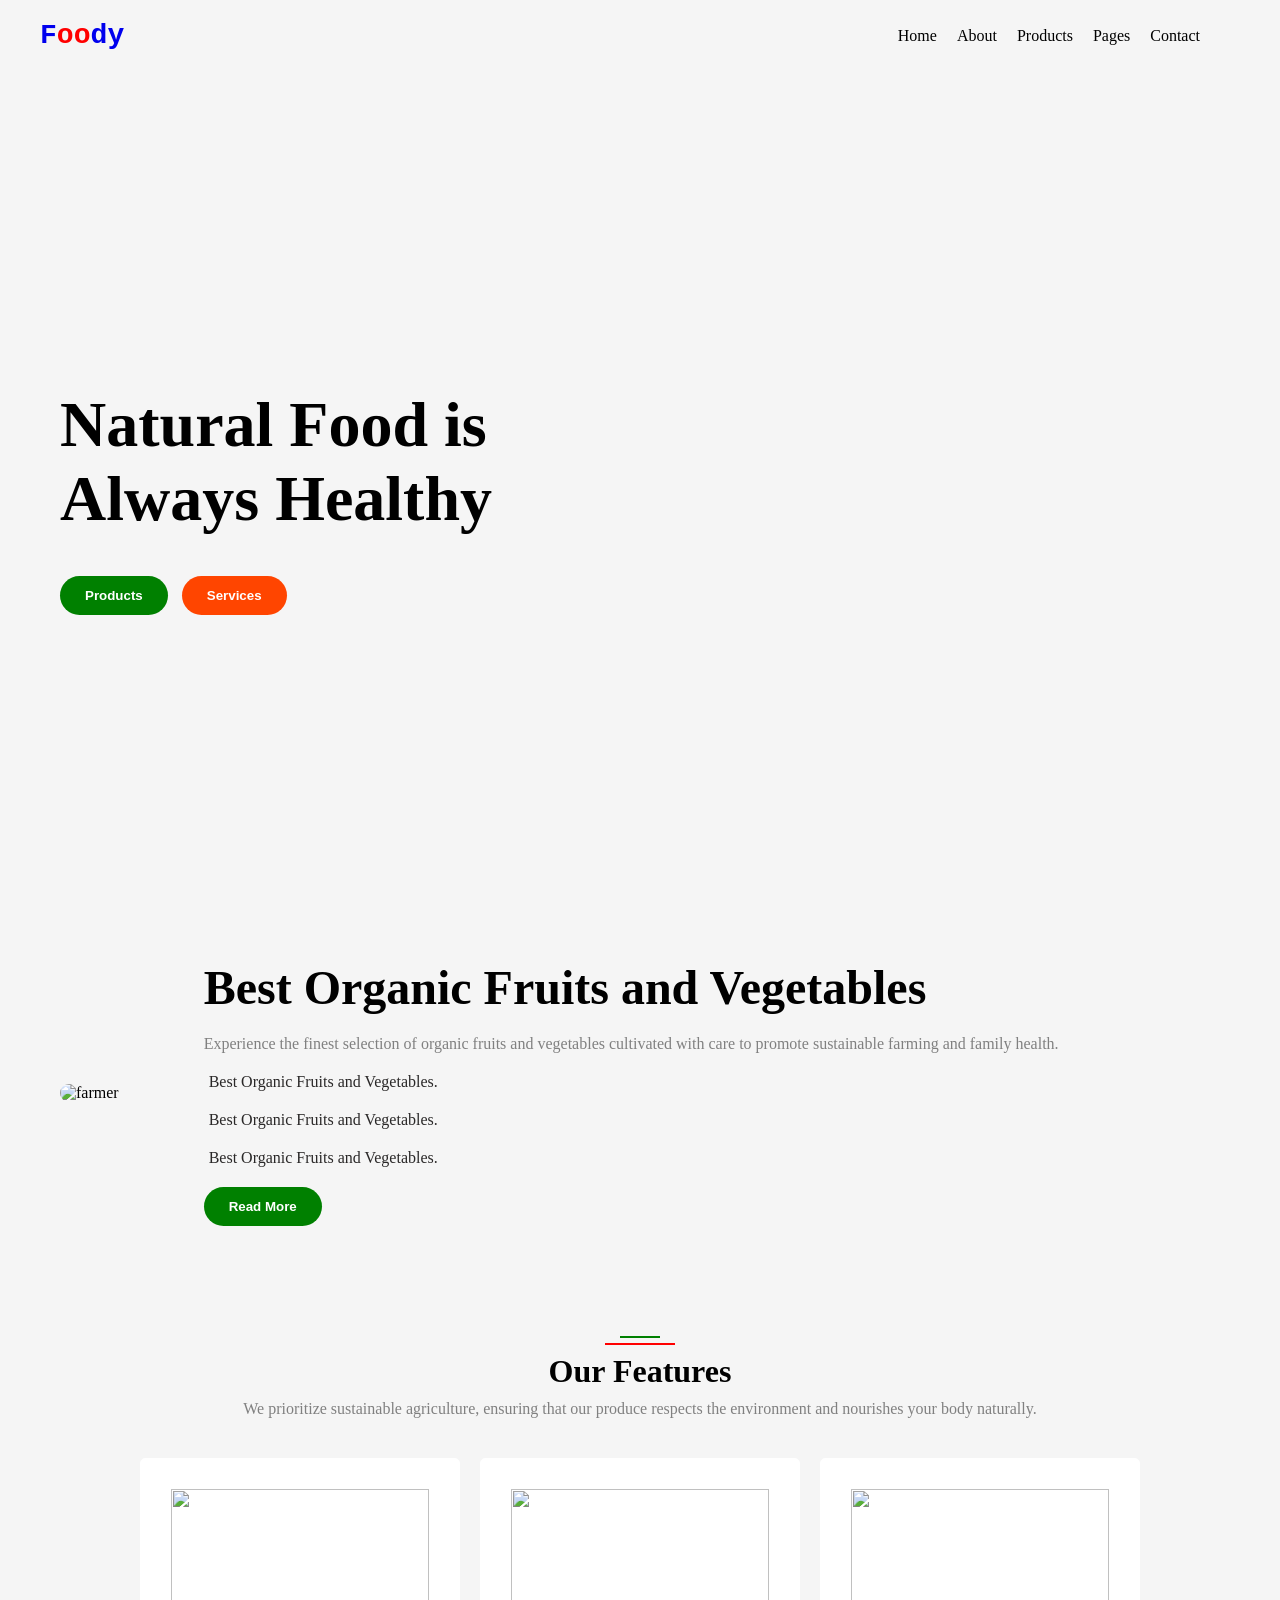
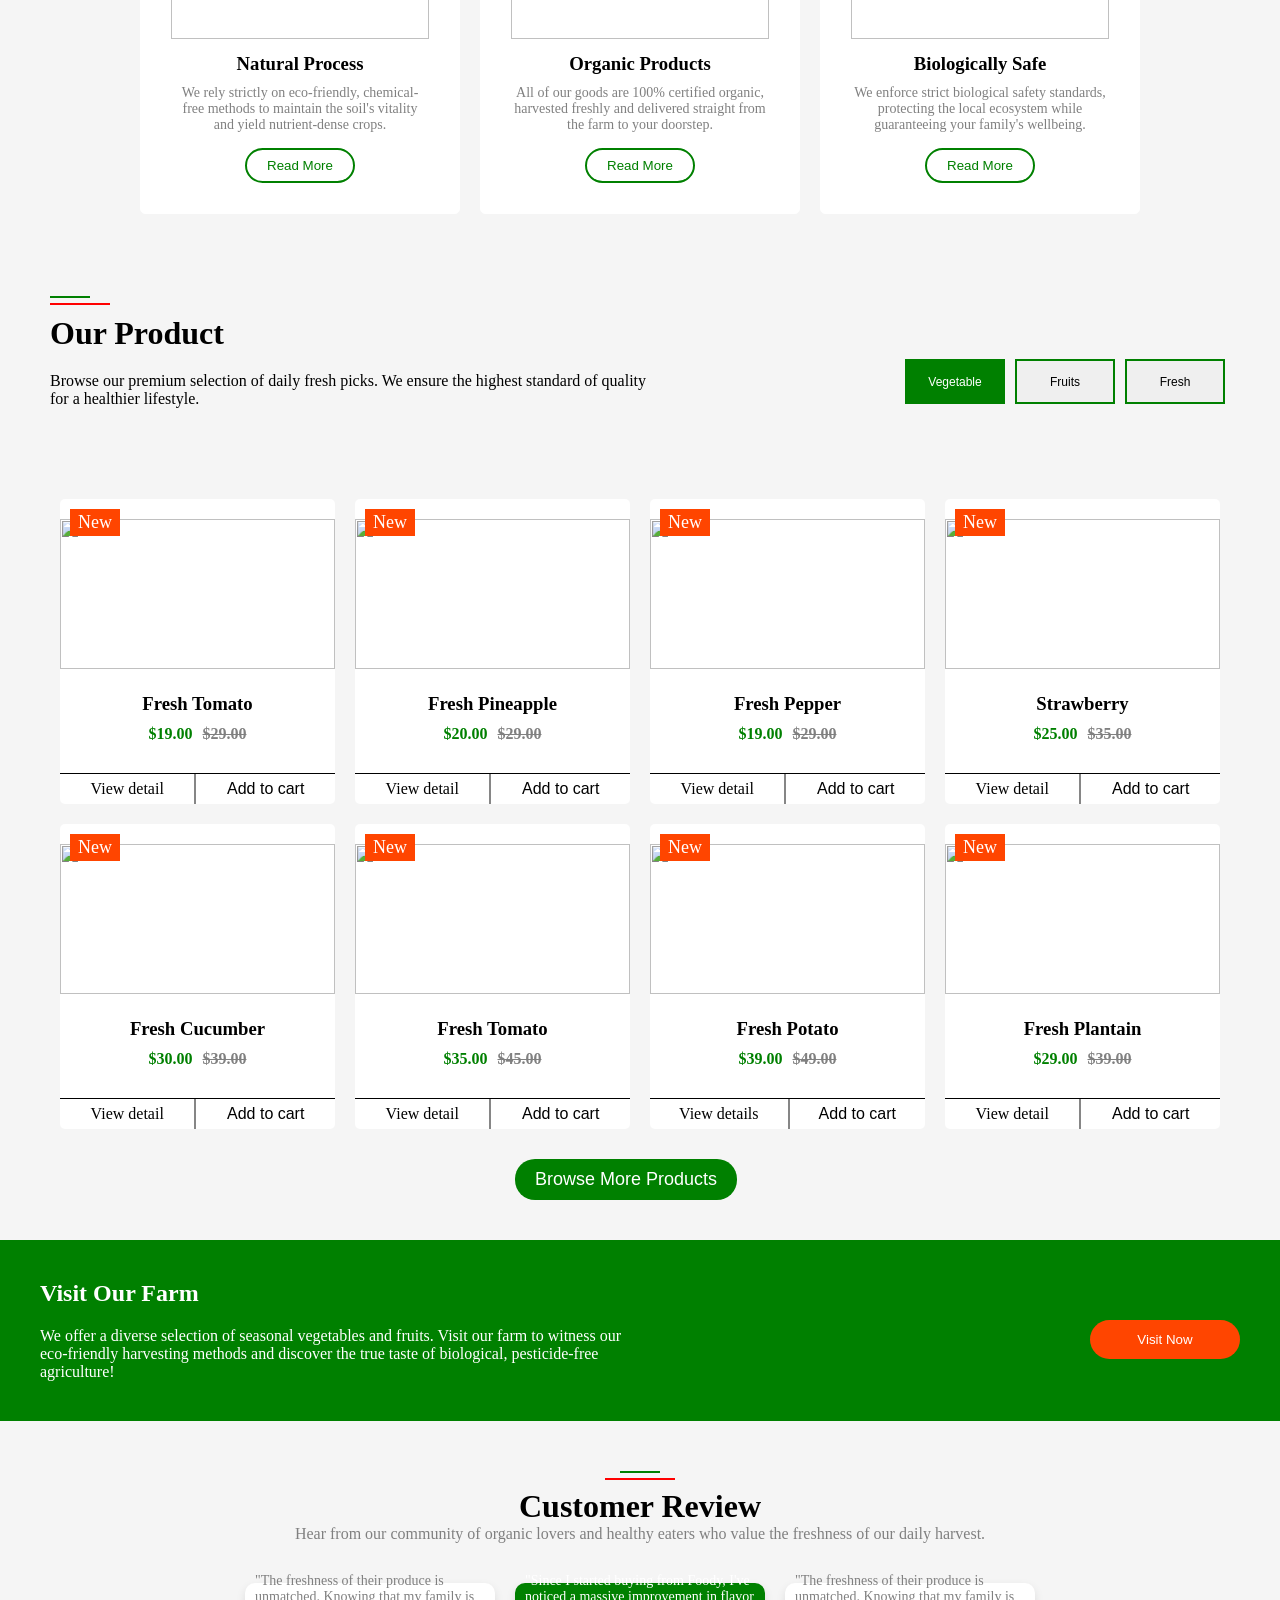
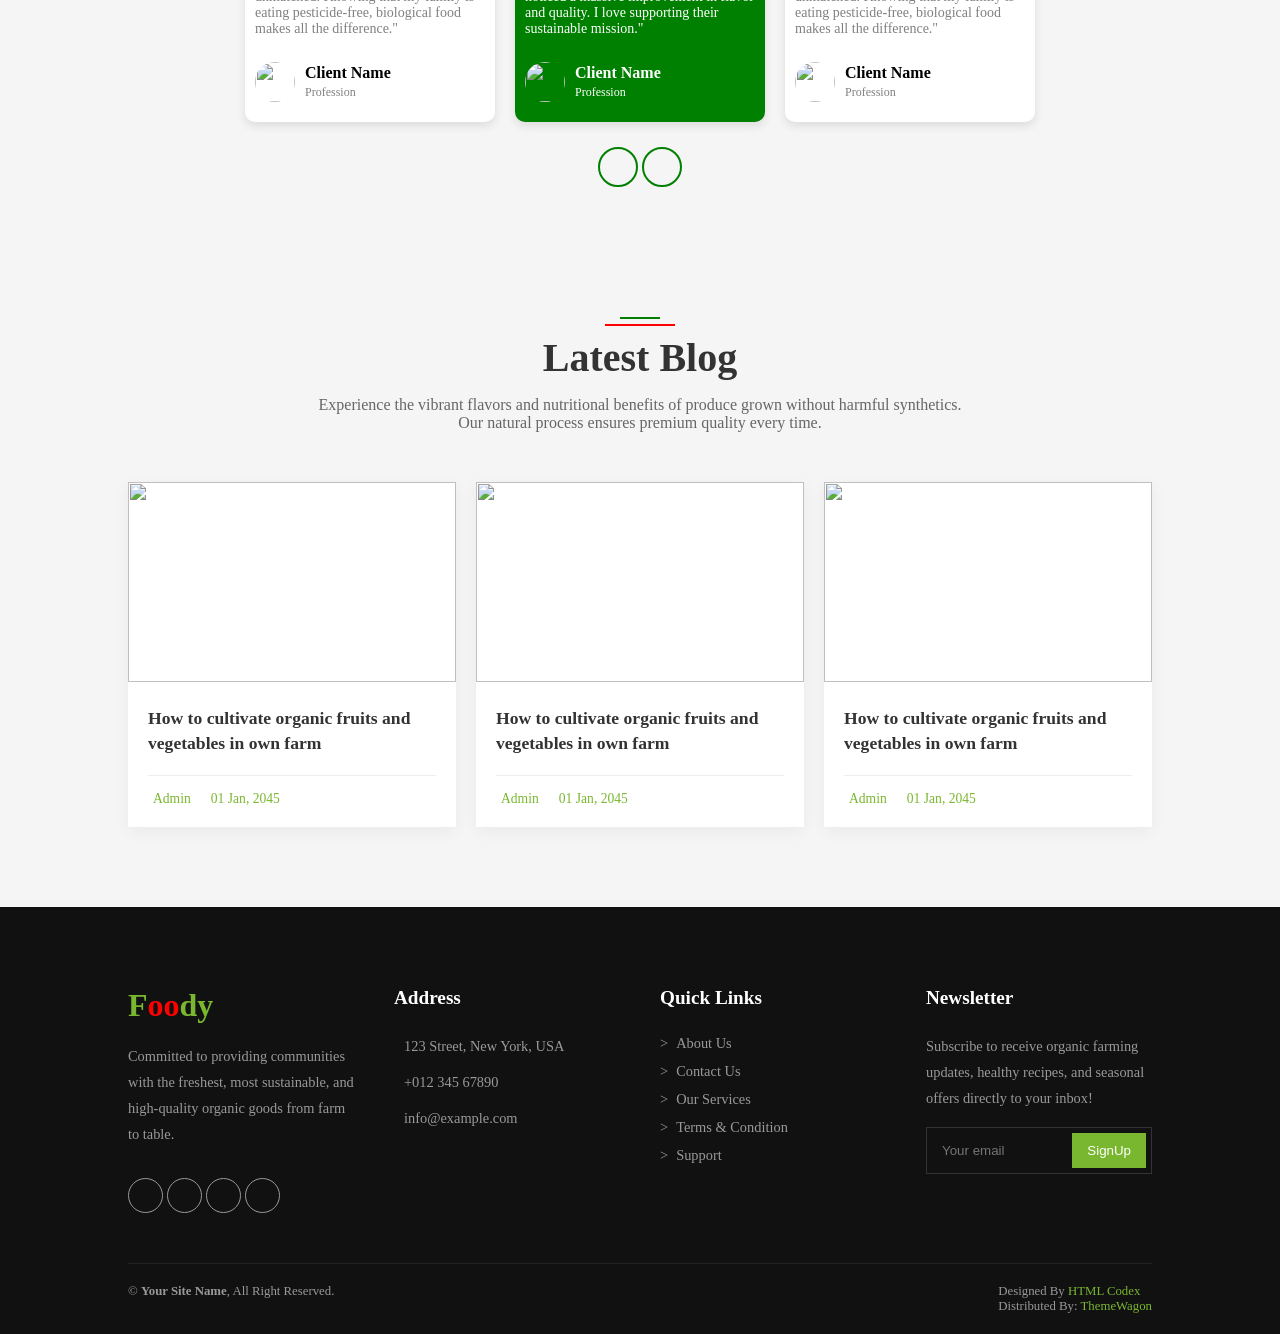
==== index.html @ 9f7e29a1 "Add new pages including cart, products, about, profile, blog, contact, and farm details while updati" ====
<!DOCTYPE html>
<html lang="en">
<head>
    <meta charset="UTF-8">
    <meta name="viewport" content="width=device-width, initial-scale=1.0">
    <title>Foody</title>
    <!-- css linking  -->
     <link rel="stylesheet" href="style.css">
     <!-- google font  -->
      <link rel="preconnect" href="https://fonts.googleapis.com">
<link rel="preconnect" href="https://fonts.gstatic.com" crossorigin>
<link href="https://fonts.googleapis.com/css2?family=Lora:ital,wght@0,400..700;1,400..700&family=Poppins:ital,wght@0,100;0,200;0,300;0,400;0,500;0,600;0,700;0,800;0,900;1,100;1,200;1,300;1,400;1,500;1,600;1,700;1,800;1,900&family=Roboto:ital,wght@0,100..900;1,100..900&display=swap" rel="stylesheet">
    <!-- Font Awesome -->
    <link rel="stylesheet" href="https://cdnjs.cloudflare.com/ajax/libs/font-awesome/7.0.1/css/all.min.css" integrity="sha512-2SwdPD6INVrV/lHTZbO2nodKhrnDdJK9/kg2XD1r9uGqPo1cUbujc+IYdlYdEErWNu69gVcYgdxlmVmzTWnetw==" crossorigin="anonymous" referrerpolicy="no-referrer" />
</head>
<body>
    <!-- Header section  -->
    <header class="head">
        <!-- navbar  -->
        <nav class="navbar">
            <div class="logo">
                <a href="index.html" style="text-decoration:none;"><h3>F<span>oo</span>dy</h3></a>
            </div>
            <div class="nav-link" id="navMenu">
                <ul>
                    <li><a href="index.html" class="active">Home</a></li>
                    <li><a href="about.html">About</a></li>
                    <li><a href="products.html">Products</a></li>
                    <li class="dropdown">
                        <a href="javascript:void(0)" class="dropbtn">Pages <i class="fa-solid fa-caret-down"></i></a>
                        <div class="dropdown-content">
                            <a href="blog.html">Blog</a>
                            <a href="our-farm.html">Our Farm</a>
                        </div>
                    </li>
                    <li><a href="contact.html">Contact</a></li>
                    <div class="icon">
                        <a href="#" style="color:black;"><i class="fa-solid fa-magnifying-glass"></i></a>
                        <a href="profile.html" style="color:black;"><i class="fa-solid fa-user"></i></a>
                        <a href="cart.html" style="color:black;"><i class="fa-solid fa-bag-shopping"></i></a>
                    </div>
                </ul>
            </div>
                <div class="bar-togle" id="navToggle">
                <i class="fa-solid fa-bars"></i>
                </div>
        </nav>
        <!-- Hero Section  -->
         <div class="hero-section">
            <div class="hero">
                <h1>Natural Food is Always Healthy</h1>
                <div class="hero-btn">
                    <button class="green-btn" onclick="location.href='products.html'">Products</button>
                    <button class="orange-btn" onclick="location.href='contact.html'">Services</button>
                </div>
            </div>
         </div>
    </header>
    <!-- main section  -->
    <div class="main-section">
        <div class="main-img">
            <img src="images/man.jpeg" alt="farmer">
        </div>
        <div class="main">
            <h2>Best Organic Fruits and Vegetables</h2>
            <p>
                Experience the finest selection of organic fruits and vegetables cultivated with care to promote sustainable farming and family health.   
            </p>
            <ul>
                <li><i class="fa-solid fa-check"></i>Best Organic Fruits and Vegetables.</li>
                <li><i class="fa-solid fa-check"></i>Best Organic Fruits and Vegetables.</li>
                <li><i class="fa-solid fa-check"></i>Best Organic Fruits and Vegetables.</li>
            </ul>
            <button class="main-btn" onclick="location.href='about.html'">Read More</button>
        </div>
    </div>
    <!-- FEATURES -->
    <div class="features">
         <div class="green-line"></div>
         <div class="red-line"></div>
        <h2>Our Features</h2>
        <p class="subtitle">
            We prioritize sustainable agriculture, ensuring that our produce respects the environment and nourishes your body naturally.
        </p>
        <div class="feature-container">
            <div class="card">
                <div class="icon"><img src="./images/1.png" alt=""></div>
                <h3>Natural Process</h3>
                <p>We rely strictly on eco-friendly, chemical-free methods to maintain the soil's vitality and yield nutrient-dense crops.</p>
                <button onclick="location.href='about.html'">Read More</button>
            </div>
            <div class="card">
                <div class="icon"><img src="./images/2.png" alt=""></div>
                <h3>Organic Products</h3>
                <p>All of our goods are 100% certified organic, harvested freshly and delivered straight from the farm to your doorstep.</p>
                <button onclick="location.href='about.html'">Read More</button>
            </div>
            <div class="card">
                <div class="icon"><img src="./images/3.png" alt=""></div>
                <h3>Biologically Safe</h3>
                <p>We enforce strict biological safety standards, protecting the local ecosystem while guaranteeing your family's wellbeing.</p>
                <button onclick="location.href='about.html'">Read More</button>
            </div>
        </div>
    </div>
    <!-- Our Product  -->
    <div class="products">
        <div class="our-product">
           <div class="section">
                <div class="line"></div>
                <div class="line-one"></div>
                <h2>Our Product</h2>
                <p>
                    Browse our premium selection of daily fresh picks. We ensure the highest standard of quality for a healthier lifestyle.
                </p>
           </div>
            <div class="filters">
                <button class="active">Vegetable</button>
                <button>Fruits</button>
                <button>Fresh</button>
            </div>
        </div>
        <!-- cart  -->
         <div class="grid">
            <div class="card">
                <span class="badge">New</span>
                <img src="images/tomatoes-removebg-preview.png" alt="">
                <div class="card-details">
                    <h3>Fresh Tomato</h3>
                    <p class="price">
                        $19.00 <span>$29.00</span>
                    </p>
                </div>
                <div class="actions">
                    <a href=""> <i class="fa-solid fa-eye"></i>View detail</a>
                    <div class="line"></div>
                    <button><i class="fa-solid fa-bag-shopping"></i>Add to cart</button>
                </div>
            </div>
            <div class="card">
                <span class="badge"> New</span>
                <img src="images/pineapple.jpg" alt="">
                <div class="card-details">
                    <h3>Fresh Pineapple</h3>
                    <p class="price">
                        $20.00 <span>$29.00</span>
                    </p>
                </div>
                <div class="actions">
                    <a href=""><i class="fa-solid fa-eye"></i>View detail</a>
                    <div class="line"></div>
                    <button><i class="fa-solid fa-bag-shopping"></i>Add to cart</button>
                </div>
            </div>
            <div class="card">
                <span class="badge">New</span>
                <img src="images/pepper.png" alt="">
                <div class="card-details">
                    <h3>Fresh Pepper</h3>
                    <p class="price">
                        $19.00 <span>$29.00</span>
                    </p>
                </div>
                <div class="actions">
                    <a href=""><i class="fa-solid fa-eye"></i>View detail</a>
                    <div class="line"></div>
                    <button><i class="fa-solid fa-bag-shopping"></i>Add to cart</button>
                </div>
            </div>
            <div class="card">
                <span class="badge">New</span>
                <img src="images/Strawberries.png" alt="">
                <div class="card-details">
                     <h3>Strawberry</h3>
                    <p class="price">
                        $25.00 <span>$35.00</span>
                    </p>
                </div>
                <div class="actions">
                    <a href=""><i class="fa-solid fa-eye"></i>View detail</a>
                    <div class="line"></div>
                    <button><i class="fa-solid fa-bag-shopping"></i>Add to cart</button>
                </div>
            </div>
            <div class="card">
                <span class="badge">New</span>
                <img src="images/fresh-cucumber.jpg" alt="">
                <div class="card-details">
                     <h3>Fresh Cucumber</h3>
                    <p class="price">
                        $30.00 <span>$39.00</span>
                    </p>
                </div>
                <div class="actions">
                    <a href=""><i class="fa-solid fa-eye"></i>View detail</a>
                    <div class="line"></div>
                    <button><i class="fa-solid fa-bag-shopping"></i>Add to cart</button>
                </div>
            </div>
            <div class="card">
                <span class="badge">New</span>
                <img src="images/tomatoes-removebg-preview.png" alt="">
                <div class="card-details">
                        <h3>Fresh Tomato</h3>
                    <p class="price">
                        $35.00 <span>$45.00</span>
                    </p>
                </div>
                <div class="actions">
                    <a href=""><i class="fa-solid fa-eye"></i>View detail</a>
                    <div class="line"></div>
                    <button><i class="fa-solid fa-bag-shopping"></i>Add to cart</button>
                </div>
            </div>
            <div class="card">
                <span class="badge">New</span>
                <img src="images/download-removebg-preview.png" alt="">
                <div class="card-details">
                    <h3>Fresh Potato</h3>
                    <p class="price">
                        $39.00 <span>$49.00</span>
                    </p>
                </div>
                <div class="actions">
                    <a href=""><i class="fa-solid fa-eye"></i>View details</a>
                    <div class="line"></div>
                    <button><i class="fa-solid fa-bag-shopping"></i>Add to cart</button>
                </div>
            </div>
            <div class="card">
                <span class="badge">New</span>
                <img src="images/plabtain.webp" alt="">
                <div class="card-details">
                    <h3>Fresh Plantain</h3>
                    <p class="price">
                        $29.00 <span>$39.00</span>
                    </p>
                </div>
                <div class="actions">
                    <a href=""><i class="fa-solid fa-eye"></i>View detail</a>
                    <div class="line"></div>
                    <button><i class="fa-solid fa-bag-shopping"></i>Add to cart</button>
                </div>
            </div>
         </div>
         <div class="button">
            <button onclick="location.href='products.html'">Browse More Products</button>
         </div>
    </div>
    <div class="visit-our-farm">
        <div class="visit">
            <h2>Visit Our Farm</h2>
            <p>
                We offer a diverse selection of seasonal vegetables and fruits. Visit our farm to witness our eco-friendly harvesting methods and discover the true taste of biological, pesticide-free agriculture!
            </p>
        </div>
        <div class="visit-button">
            <button type="button" onclick="location.href='about.html'">Visit Now</button>
        </div>
    </div>
    <!--Customer Review -->
    <div class="reviews">
            <div class="green-line"></div>
            <div class="red-line"></div>
        <h2>Customer Review</h2>
        <p class="subtitle">
            Hear from our community of organic lovers and healthy eaters who value the freshness of our daily harvest.
        </p>
            <div class="review-container">
                <!-- Card 1 -->
                <div class="review-card">
                    <div class="quote"><i class="fa-solid fa-quote-left"></i></div>
                    <p>"The freshness of their produce is unmatched. Knowing that my family is eating pesticide-free, biological food makes all the difference."</p>
                    <div class="client">
                        <img src="images/Francis.jpeg" alt="">
                        <div>
                            <h4>Client Name</h4>
                            <span>Profession</span>
                        </div>
                    </div>
                </div>
                <!-- Card 2 (Active one) -->
                <div class="review-card active">
                    <div class="quote"><span><i class="fa-solid fa-quote-left"></i></span></i></div>
                    <p>"Since I started buying from Foody, I've noticed a massive improvement in flavor and quality. I love supporting their sustainable mission."</p>
                    <div class="client">
                        <img src="images/ilekys.jpeg" alt="">
                        <div>
                            <h4>Client Name</h4>
                            <span>Profession</span>
                        </div>
                    </div>
                </div>
                <!-- Card 3 -->
                <div class="review-card">
                    <div class="quote"><i class="fa-solid fa-quote-left"></i></div>
                    <p>"The freshness of their produce is unmatched. Knowing that my family is eating pesticide-free, biological food makes all the difference."</p>
                    <div class="client">
                        <img src="images/Timi.jpeg" alt="">
                        <div>
                            <h4>Client Name</h4>
                            <span>Profession</span>
                        </div>
                    </div>
                </div>
            </div>
            <!-- Buttons -->
            <div class="customer-button">
                <button><i class="fa-solid fa-less-than"></i></button>
                <button><i class="fa-solid fa-greater-than"></i></button>
            </div>
    </div>
   <!-- Latest Blog  -->
    <div class="blog-section">
                <div class="header-container">
                    <div class="green-line"></div>
                    <div class="red-line"></div>
                    <h1>Latest Blog</h1>
                    <p>Experience the vibrant flavors and nutritional benefits of produce grown without harmful synthetics.<br>Our natural process ensures premium quality every time.</p>
                </div>
            <div class="blog-grid">
                    <div class="blog-card">
                        <img src="images/blog-1.jpg" alt="">
                        <div class="card-content">
                            <h3>How to cultivate organic fruits and vegetables in own farm</h3>
                            <div class="meta">
                                <span><i class="fas fa-user"></i> Admin</span>
                                <span><i class="fas fa-calendar-alt"></i> 01 Jan, 2045</span>
                            </div>
                        </div>
                    </div>
                    <div class="blog-card">
                        <img src="images/blog-2.jpg" alt="">
                        <div class="card-content">
                            <h3>How to cultivate organic fruits and vegetables in own farm</h3>
                            <div class="meta">
                                <span><i class="fas fa-user"></i> Admin</span>
                                <span><i class="fas fa-calendar-alt"></i> 01 Jan, 2045</span>
                            </div>
                        </div>
                    </div>
                    <div class="blog-card">
                        <img src="images/blog-3.jpg" alt="">
                        <div class="card-content">
                            <h3>How to cultivate organic fruits and vegetables in own farm</h3>
                            <div class="meta">
                                <span><i class="fas fa-user"></i> Admin</span>
                                <span><i class="fas fa-calendar-alt"></i> 01 Jan, 2045</span>
                            </div>
                        </div>
                    </div>
            </div>
        </div>
        <!-- Footer Section  -->
    <footer class="main-footer">
            <div class="footer-container">
                <div class="footer-col brand">
                    <h2 class="footer-logo">F<span>oo</span>dy</h2>
                    <p>Committed to providing communities with the freshest, most sustainable, and high-quality organic goods from farm to table.</p>
                    <div class="social-icons">
                        <a href="#"><i class="fab fa-twitter"></i></a>
                        <a href="#"><i class="fab fa-facebook-f"></i></a>
                        <a href="#"><i class="fab fa-youtube"></i></a>
                        <a href="#"><i class="fab fa-linkedin-in"></i></a>
                    </div>
                </div>
                <div class="footer-col">
                    <h3>Address</h3>
                    <p><i class="fas fa-map-marker-alt"></i> 123 Street, New York, USA</p>
                    <p><i class="fas fa-phone-alt"></i> +012 345 67890</p>
                    <p><i class="fas fa-envelope"></i> info@example.com</p>
                </div>
                <div class="footer-col">
                    <h3>Quick Links</h3>
                    <ul>
                        <li><a href="#">About Us</a></li>
                        <li><a href="#">Contact Us</a></li>
                        <li><a href="#">Our Services</a></li>
                        <li><a href="#">Terms & Condition</a></li>
                        <li><a href="#">Support</a></li>
                    </ul>
                </div>
                <div class="footer-col">
                    <h3>Newsletter</h3>
                    <p>Subscribe to receive organic farming updates, healthy recipes, and seasonal offers directly to your inbox!</p>
                    <div class="newsletter-box">
                        <input name="email" type="email" placeholder="Your email">
                        <button>SignUp</button>
                    </div>
                </div>
            </div>
            <div class="footer-bottom">
                <p>&copy; <strong>Your Site Name</strong>, All Right Reserved.</p>
                <p>Designed By <span>HTML Codex</span><br>Distributed By: <span>ThemeWagon</span></p>
            </div>
    </footer>
    <div class="top">
        <a href="#" class="back-to-top"><i class="fa-solid fa-arrow-up"></i></a>
    </div>
    <script>
    </script>
   <script src="./script.js"></script>
</body>
</html>
---- style.css ----
*{
    margin: 0;
    padding: 0;
    box-sizing: border-box;
}

body{
    overflow-x: hidden;
    background: #f5f5f5;
    /* font-family:"Poppins", sans-serif; */
}
/* HEADER  */

header.head {
    background-image: url("images/main basket.jpg");
    background-size: cover;
    background-repeat: no-repeat;
    height: 100vh;
    width: 100%;
}
.navbar{
    display: flex;
    justify-content: space-between;
    align-items: center;
    padding: 20px 40px 0px;
}
.navbar .logo{
    color: green;
    font-size: 1.5rem;
    font-family: 'Courier New', Courier, monospace;
}
.navbar .logo h3 span{
    color: red;
}
.navbar .nav-link ul{
    list-style: none;
    display: flex;
    /* justify-content: space-evenly; */
    gap: 20px;
    align-items: center;
}
.navbar .nav-link ul li a{
    text-decoration: none;
    color: black;
}
/* Dropdown styling */
.navbar .nav-link ul li.dropdown {
    position: relative;
    display: inline-block;
}
.navbar .nav-link ul li.dropdown .dropdown-content {
    display: none;
    position: absolute;
    background-color: white;
    min-width: 150px;
    box-shadow: 0px 8px 16px 0px rgba(0,0,0,0.1);
    z-index: 1;
    border-radius: 8px;
    overflow: hidden;
    top: 100%;
    transform: translateY(10px);
    transition: all 0.3s ease;
}
.navbar .nav-link ul li.dropdown:hover .dropdown-content {
    display: block;
    transform: translateY(0);
}
.navbar .nav-link ul li.dropdown .dropdown-content a {
    color: black;
    padding: 12px 20px;
    text-decoration: none;
    display: block;
    transition: background 0.3s, color 0.3s;
}
.navbar .nav-link ul li.dropdown .dropdown-content a:hover {
    background-color: #f9f9f9;
    color: green;
}
.navbar .icon i{
    background: whitesmoke;
    border-radius: 50%;
    width: 30px;
    height: 30px;
    line-height: 30px;
}
.navbar .icon{
    display: flex;
    justify-content: space-between;
    text-align: center;
    align-items: center;
    gap: 10px;
}
.hero-section{
    display: flex;
    margin: auto 0px;
    /* margin-top: 150px; */
    align-items: center;
    height: 100vh;
    /* padding: 60px; */

}
.hero-section .hero{
    padding-left: 60px;
    width: 50%;
    margin: auto 0px;
    display: flex;
    flex-direction: column;
    /* align-items: center; */
}
.hero-section .hero h1{
    font-size: 4em;
    font-weight: 800;
}
.hero-section .hero .hero-btn{
    margin-top: 40px;

}
.hero-btn .green-btn{
    background: green;
    color: white;
    padding: 12px 25px;
    border: none;
    border-radius: 25px;
    margin-right: 10px;
    font-weight: bold;
    cursor: pointer;
}
.hero-btn .orange-btn{
    background: orangered;
    color: white;
    padding: 12px 25px;
    border: none;
    border-radius: 25px;
    margin-right: 10px;
    font-weight: bold;
    cursor: pointer;
}


.hero-img img{
    /* width: 600px; */
    margin-top: -10px;
    background-size: cover;
}
.bar-togle{
    display: none;
}

/* Main section */
.main-section{
    display: flex;
    align-items: center;
    padding: 60px;
    gap: 40px;
}
.main-img img{
    width: 400px;
    border-radius: 10px;
}
.main-section .main{
    margin-left: 45px;

}
.main{
    flex: 1;
}
.main h2{
    font-size: 48px;
    margin-bottom: 20px;
}
.main p{
    margin-bottom: 20px;
    color:gray;
}
.main ul{
    list-style-type: none;
    margin-bottom: 20px;
}
.main ul li{
    margin-bottom: 20px;
    color: rgb(42, 40, 40);
}
.main ul li i{
    color: green;
    margin-right: 5px;
}
.main .main-btn{
    background: green;
    color: white;
    padding: 12px 25px;
    border: none;
    border-radius: 25px;
    font-weight: bold;
    cursor: pointer;

}

/*FEATURES STYLES*/
.features {
    text-align: center;
    padding: 50px 20px;
}

.features h2 {
    font-size: 32px;
    margin-bottom: 10px;
}

.subtitle {
    color: gray;
    margin-bottom: 40px;
}

.feature-container {
    display: flex;
    justify-content: center;
    gap: 20px;
    width: 100%;
    margin:0px auto;
    /* flex-wrap: wrap; */
}

.feature-container .card {
    border: 1px solid white;
    width: 320px;
    height: auto;
    padding: 30px;
    background: white;
   

}

.feature-container .card h3 {
    margin: 10px 0;
}

.feature-container .card p {
    color: gray;
    font-size: 14px;
}

.feature-container .card button {
    margin-top: 15px;
    padding: 8px 20px;
    border: 2px solid green;
    background: none;
    color: green;
    border-radius: 20px;
    transition: 0.3s ease;
    cursor: pointer;
}

button:hover {
    background: green;
    color: white;
}


/* OUR PRODUCTS  */
.our-product{
    display: flex;
    justify-content: space-between;
    padding: 30px 50px;
    align-items: center;
    /* text-align: center; */
    /* width: 100%; */
}
.section .line{
    border: 1px solid green;
    width: 40px;
}
.section .line-one{
    border: 1px solid red;
    width: 60px;
    margin-bottom: 10px;
    margin-top: 5px;

}
.section h2{
    font-size: xx-large;
}
.section p{
    margin-top: 20px;
    
    width: 80%;
}

.filters{
    margin-top: 60px;
    display: flex;
    align-items: center;
}
.filters button{
    display: block;
    width: 100px;
    padding:0px 12px;
    font-size: 12px;
    height: 5vh;
    margin: 5px;
    border: 2px solid green;
    cursor: pointer;
}
.filters button:hover, .filters button.active{
    color: white;
    background-color: green;
    /* padding: 6px 12px; */
    margin: 5px;
    border: 2px solid green;
    transition: 0.4s ease;
}


/* cart styling  */
.grid{
    display: grid;
    grid-template-columns: repeat(4,1fr);
    gap: 20px;
    margin-top: 30px;
    padding: 30px 60px;
}
.card{
    background-color: white;
    padding: 20px 0px 0px;
    position: relative;
    border-radius: 5px;
    transition: 0.4s;

}
.card:hover{
    transform: translateY(-5px);
}
.card .badge{
    position: absolute;
    top: 10px;
    left: 10px;
    background: orangered;
    color: white;
    padding: 3px 8px;
    font-size: large;
}
.card img{
    width: 100%;
    height: 150px;
    object-fit: contain;
}
.card .price{
    color: green;
    font-weight: bold;
}
.card .price span{
    color: gray;
    text-decoration: line-through;
    margin-left: 6px;
}
.card>.actions {
    display: flex;
    /* padding:0px 0px; */
    justify-content: space-between;
    margin-top: 10px;
    border: 1px solid;
    border-left: none;
    border-right: none;
    border-bottom: none;
}
.card > .card-details{
    align-items: center;
    display: flex;
    flex-direction: column;
    justify-content: center;
    gap: 10px;
    padding: 20px;
}
.card>.actions > .line{
    border-left: 2px solid rgba(14, 14, 14, 0.5);
    height: 30px;
}
.card>.actions a{
    margin: auto 0px;
}
.actions > button{
    font-size: 16px;
}
.actions i{
    color: green;
}
.card>.actions a, .actions > button{
    color: black;
    border: none;
    text-decoration: none;
    background: transparent;
    margin: auto;
    /* box-sizing: content-box; */
    
}


.button{
    /* margin-top: 20px; */
    /* margin-left: 40%; */
    margin: auto;
    width: 250px;
}
.button button{
    background-color: green;
    color: white;
    padding: 10px 20px;
    margin:  0px auto;
    border-radius: 20px;
    cursor: pointer;
    margin-bottom: 40px;
    font-size: large;
    font-weight: 500;
    border: none;
    transition: all 0.5sec ease;

}

.visit-our-farm{
    background: green;
    color: white;
    display: flex;
    justify-content: space-between;
    padding: 40px;
}
.visit{
    width: 50%;
}
.visit h2{
    margin-bottom: 20px;
}
.visit-button button{
    display: block;
    width: 150px;
    background: orangered;
    color: white;
    border: none;
    margin-top: 40px;
    padding: 12px;
    border-radius: 22px;
    cursor: pointer;
}



/* REVIEW CUSTOMER */


.reviews {
    text-align: center;
    padding: 50px 20px;
    background: #f5f5f5;
}

.reviews h2 {
    font-size: 32px;
}

.review-container {
    display: flex;
    justify-content: center;
    gap: 20px;
    margin-top: 30px;
    flex-wrap: wrap;
}

.review-card {
    background: white;
    position: relative;
    padding: 20px 10px;
    width: 250px;
    gap: 10px;
    display: flex;
    flex-direction: column;
    border-radius: 10px;
    text-align: left;
    box-shadow: 0 4px 10px rgba(0,0,0,0.1);
}
.review-card:hover{
    transform: translateY(8px);
    transition: 0.5s ease;
}

.review-card .quote {
    color: green;
    margin-top: -40px;
    /* position: absolute; */
    /* top: 0; */
    
}
.review-card .quote i{
    font-size: 3rem;
}
.review-card .quote span i{
    color: orangered;
}

.review-card p {
    font-size: 14px;
    color: gray;
}

.client {
    display: flex;
    align-items: center;
    margin-top: 15px;
}

.client img {
    border-radius: 50%;
    margin-right: 10px;
    object-fit: cover;
    width: 40px;
    height: 40px;
}


.client h4 {
    margin: 0;
}

.client span {
    font-size: 12px;
    color: gray;
}

/* Highlight middle card */
.review-card.active {
    background: green;
    color: white;
}

.review-card.active p,
.review-card.active span {
    color: white;
}

.customer-button button {
    border: 2px solid green;
    background: none;
    padding: 10px 0px;
    margin-top: 25px;
    border-radius: 50%;
    width: 40px;
    height: 40px;
    cursor: pointer;
}
.customer-button button:hover{
    background-color: green;
    color: white;
}

.buttons button :hover {
    background: green;
    color: white;
}

/* Latest Blog  */

.blog-section {
    padding: 80px 10%;
    text-align: center;
}

.green-line {
    border: 1px solid green;
    width: 40px;
    margin: 0 auto 5px;
}
.red-line {
    border: 1px solid red;
    width: 70px;
    /* margin-bottom: 10px; */
    /* margin-top: 10px; */
    margin: 0 auto 8px;
}

.header-container h1 {
    font-size: 2.5rem;
    margin-bottom: 15px;
    color: #333;
}

.header-container p {
    color: #666;
    margin-bottom: 50px;
}

.blog-grid {
    display: flex;
    gap: 20px;
    justify-content: center;
}

.blog-card {
    background: white;
    flex: 1;
    text-align: left;
    box-shadow: 0 4px 15px rgba(0,0,0,0.05);
}

.blog-card img {
    width: 100%;
    height: 200px;
    object-fit: cover;
}

.card-content {
    padding: 20px;
}

.card-content h3 {
    font-size: 1.1rem;
    line-height: 1.4;
    margin-bottom: 20px;
    color: #333;
}

.meta {
    font-size: 0.85rem;
    color: #7ab730;
    border-top: 1px solid #eee;
    padding-top: 15px;
    display: flex;
    gap: 15px;
}

.meta i {
    margin-right: 5px;
}

/* Footer Section */
.main-footer {
    background-color: #111111;
    color: #999;
    padding: 80px 10% 20px;
}

.footer-container {
    display: flex;
    justify-content: space-between;
    gap: 40px;
    margin-bottom: 50px;
}

.footer-col {
    flex: 1;
}

.footer-logo {
    color: #7ab730;
    font-size: 2rem;
    margin-bottom: 20px;
}
.footer-logo span {
    color: red;
}

.footer-col h3 {
    color: white;
    margin-bottom: 25px;
    font-size: 1.2rem;
}

.footer-col p {
    font-size: 0.9rem;
    line-height: 1.8;
    margin-bottom: 10px;
}

.footer-col i {
    color: #7ab730;
    margin-right: 10px;
}

.social-icons a {
    display: inline-block;
    width: 35px;
    height: 35px;
    border: 1px solid #999;
    color: #999;
    /* text-align: center; */
    line-height: 35px;
    /* margin-left: 20px; */
    border-radius: 50%;
    /* margin-right: 1px; */
    margin-top: 20px;
    transition: 0.3s;
}
.social-icons a i{
    margin-left: 6px;
}

.social-icons a:hover {
    background-color: green;
}
.social-icons a i:hover{
    color: white;
}

.footer-col ul {
    list-style: none;
}

.footer-col ul li {
    margin-bottom: 10px;
}

.footer-col ul li a {
    color: #999;
    text-decoration: none;
    font-size: 0.9rem;
}

.footer-col ul li a:before {
    content: '>';
    margin-right: 8px;
}

.newsletter-box {
    display: flex;
    border: 1px solid #333;
    padding: 5px;
    margin-top: 15px;
}

.newsletter-box input {
    background: transparent;
    border: none;
    padding: 10px;
    color: white;
    width: 100%;
}

.newsletter-box button {
    background: #7ab730;
    border: none;
    color: white;
    padding: 0 15px;
    cursor: pointer;
}

.footer-bottom {
    border-top: 1px solid #222;
    padding-top: 20px;
    display: flex;
    justify-content: space-between;
    font-size: 0.8rem;
}

.footer-bottom span {
    color: #7ab730;
}

.back-to-top{
    position: fixed;
    width: 40px;
    height: 40px;
    display: flex;
    align-items: center;
    bottom: 40px;
    right: 40px;
    background:orangered;
    color: white;
    padding: 0px 10px;
    border-radius: 50%;
    text-align: center;
    font-size: 24px;
    cursor: pointer;
    box-shadow: 0 4px 6px rgba(0,0,0,0.05);
    transition: background 0.3s, transform 0.3s;
}
.back-to-top:hover{
    background: green;
    transform: translateY(-3px);
}
@media(max-width: 992px){
    .grid{
         grid-template-columns: repeat(3,1fr);
        /* flex-wrap: wrap; */
        padding: 10px 8px;
    }
    .button{
        margin-top: 20px;
    }
    .main-section{
        flex-direction: column;
    }
}
@media(max-width: 768px){
    header.head {
        background-position: center;
    }
    .nav-link{
        display: none;
    }
    .hero-section .hero {
        width: 100%;
        font-size: 24px;
        height: auto;
        /* color: red; */
    }
    .hero-section .hero h1{
        font-size: 2.5rem
    }
    .main-section .main{
        margin-left: 0px;
    }

        
    .bar-togle {
        display: block;
    }
    .nav-link.show{
        display: block;
        width: 100%;
    }
    .nav-link ul{
        position: absolute;
        width: 100%;
        top: 60px;
        left: 0;
        padding: 20px;
        background-color: rgba(128, 128, 128, 0.2);        flex-direction: column;
    }
    .our-product{
        flex-direction: column;
        
        padding: 20px 20px 0px;
    }
    .section{
        width: 100%;
        margin-bottom: -30px;
    }
    .filters{
        align-items: flex-start;
        margin-right: auto;
    }
    .grid{
         grid-template-columns: repeat(2,1fr);
        /* flex-wrap: wrap; */
        padding: 10px 8px;
    }
    .card{
        width: 100%;
    }
    .button button{
        text-align: center;
        margin-right: auto;
        justify-content: center;
        display: flex;
        margin-top: 20px;
    }
    .feature-container{
        flex-direction: column;
        align-items: center;
    }
    .visit-our-farm{
        width: 100%;
        font-size: 12px;
        flex-direction: column;
    }
    .visit,.section p{
        width: 100%;
    }
    .blog-grid{
        flex-direction: column;
    }
    .review-card{
        width: 90%;
    }
    .footer-container {
        flex-direction: column;
    }
}
@media(max-width: 575px){
    .grid{
        display: flex;
        flex-direction: column;
    }
    .card{
        width: 100%;
    }
     .hero-section .hero {
        width: 100%;
        font-size: 14px;
        height: auto;
        /* color: red; */
    }
}
@media(max-width: 325px){
    body{
        width: 100%;
    }
    header.head{
        width: 100%;
    }
     .hero-section .hero {
        width: 100%;
        font-size: 14px;
        height: auto;
        /* color: red; */
    }
    .grid{
        display: flex;
        flex-direction: column;
        padding: 20px;
        width: 100%;
    }
    .card{
        width: 100%;
        margin-left: 20px;
        text-align: center;
    }
    .main-section .main{
        font-size: 12px;
        width: 100%;
        padding: 0px;
    }
}


/* === INNER PAGES SHARED STYLES === */
.page-header {
    background-image: url('images/main basket.jpg');
    background-size: cover;
    background-position: center;
    height: 40vh;
    display: flex;
    align-items: center;
    justify-content: center;
    color: white;
    text-align: center;
}
.page-header h1 {
    font-size: 3rem;
    margin-bottom: 10px;
    color: green;
}
.page-header span {
    color: red;
}

/* Contact Page */
.contact-container { display: flex; flex-wrap: wrap; padding: 80px 10%; gap: 40px; }
.contact-info { flex: 1; min-width: 300px; }
.contact-info h3 { font-size: 24px; margin-bottom: 20px; }
.contact-info p { margin-bottom: 15px; color: gray; }
.contact-info i { color: green; margin-right: 10px; }
.contact-form { flex: 2; min-width: 300px; background: white; padding: 40px; border-radius: 12px; box-shadow: 0 4px 15px rgba(0,0,0,0.05); }
.input-group { margin-bottom: 20px; }
.input-group input, .input-group textarea { width: 100%; padding: 15px; border: 1px solid #ccc; border-radius: 8px; font-family: inherit; }
.contact-btn { background: green; color: white; padding: 15px 30px; border: none; border-radius: 25px; font-weight: bold; cursor: pointer; transition: all 0.3s ease; width: 100%; font-size: 16px; }
.contact-btn:hover { background: darkgreen; transform: translateY(-2px); box-shadow: 0 5px 15px rgba(0,0,0,0.1); }

/* Cart Page */
.cart-container { max-width: 1000px; margin: 80px auto; padding: 40px; background: white; border-radius: 12px; box-shadow: 0 4px 15px rgba(0,0,0,0.05); }
.cart-table { width: 100%; border-collapse: collapse; margin-bottom: 30px; }
.cart-table th, .cart-table td { text-align: left; padding: 15px; border-bottom: 1px solid #eee; }
.cart-table th { background: #f9f9f9; }
.cart-table img { width: 60px; height: 60px; object-fit: cover; border-radius: 8px; vertical-align: middle; margin-right: 15px; }
.cart-qty { width: 60px; padding: 5px; border: 1px solid #ddd; border-radius: 4px; }
.cart-total { text-align: right; font-size: 1.5rem; font-weight: bold; color: green; margin-bottom: 30px; }
.checkout-btn { background: orangered; color: white; padding: 15px 40px; border: none; border-radius: 30px; font-weight: bold; cursor: pointer; transition: all 0.3s ease; float: right; font-size: 1.1rem; }
.checkout-btn:hover { background: #cc3a00; transform: translateY(-2px); box-shadow: 0 5px 15px rgba(0,0,0,0.1); }

/* Profile Page */
.profile-container { display: flex; flex-wrap: wrap; max-width: 1000px; margin: 80px auto; gap: 40px; }
.profile-sidebar { flex: 1; min-width: 250px; background: white; padding: 40px 20px; border-radius: 12px; box-shadow: 0 4px 15px rgba(0,0,0,0.05); text-align: center; }
.profile-avatar { width: 120px; height: 120px; border-radius: 50%; background: #eee; margin: 0 auto 20px; display: flex; align-items: center; justify-content: center; font-size: 50px; color: green; }
.profile-sidebar h3 { margin-bottom: 5px; }
.profile-nav ul { list-style: none; margin-top: 30px; padding: 0; text-align: left; }
.profile-nav ul li { padding: 15px 0; border-bottom: 1px solid #eee; }
.profile-nav ul li a { text-decoration: none; color: #555; display: flex; align-items: center; transition: color 0.3s ease; }
.profile-nav ul li a i { margin-right: 15px; width: 20px; text-align: center; }
.profile-nav ul li a:hover, .profile-nav ul li.active a { color: green; font-weight: bold; }
.profile-content { flex: 2; min-width: 300px; background: white; padding: 40px; border-radius: 12px; box-shadow: 0 4px 15px rgba(0,0,0,0.05); }
.form-group { margin-bottom: 20px; text-align: left; }
.form-group label { display: block; margin-bottom: 8px; color: #333; font-weight: 500; }
.form-group input { width: 100%; padding: 12px 15px; border: 1px solid #ccc; border-radius: 8px; font-size: 1rem; }
.save-btn { background: green; color: white; padding: 12px 30px; border: none; border-radius: 25px; font-weight: bold; cursor: pointer; transition: all 0.3s; margin-top: 20px; font-size: 1rem; }
.save-btn:hover { background: darkgreen; transform: translateY(-2px); }

/* Blog Page */
.blog-container { max-width: 1200px; margin: 80px auto; padding: 0 20px; }
.blog-grid-page { display: grid; grid-template-columns: repeat(auto-fit, minmax(300px, 1fr)); gap: 40px; }

/* Our Farm Page */
.farm-section { display: flex; align-items: center; padding: 80px 10%; gap: 40px; }
.farm-img img { width: 100%; max-width: 500px; border-radius: 12px; box-shadow: 0 10px 25px rgba(0,0,0,0.1); }
.farm-text { flex: 1; }
.farm-text h2 { font-size: 2.5rem; margin-bottom: 20px; }
.farm-text p { color: gray; line-height: 1.8; margin-bottom: 20px; }
.farm-features { display: grid; grid-template-columns: 1fr 1fr; gap: 20px; margin-top: 30px; }
.feature-item i { color: green; font-size: 24px; margin-bottom: 15px; }

/* Base Utility Overrides */
.navbar .logo a { text-decoration: none; }
.icon a { color: black; }
.icon a.active i { color: green; }
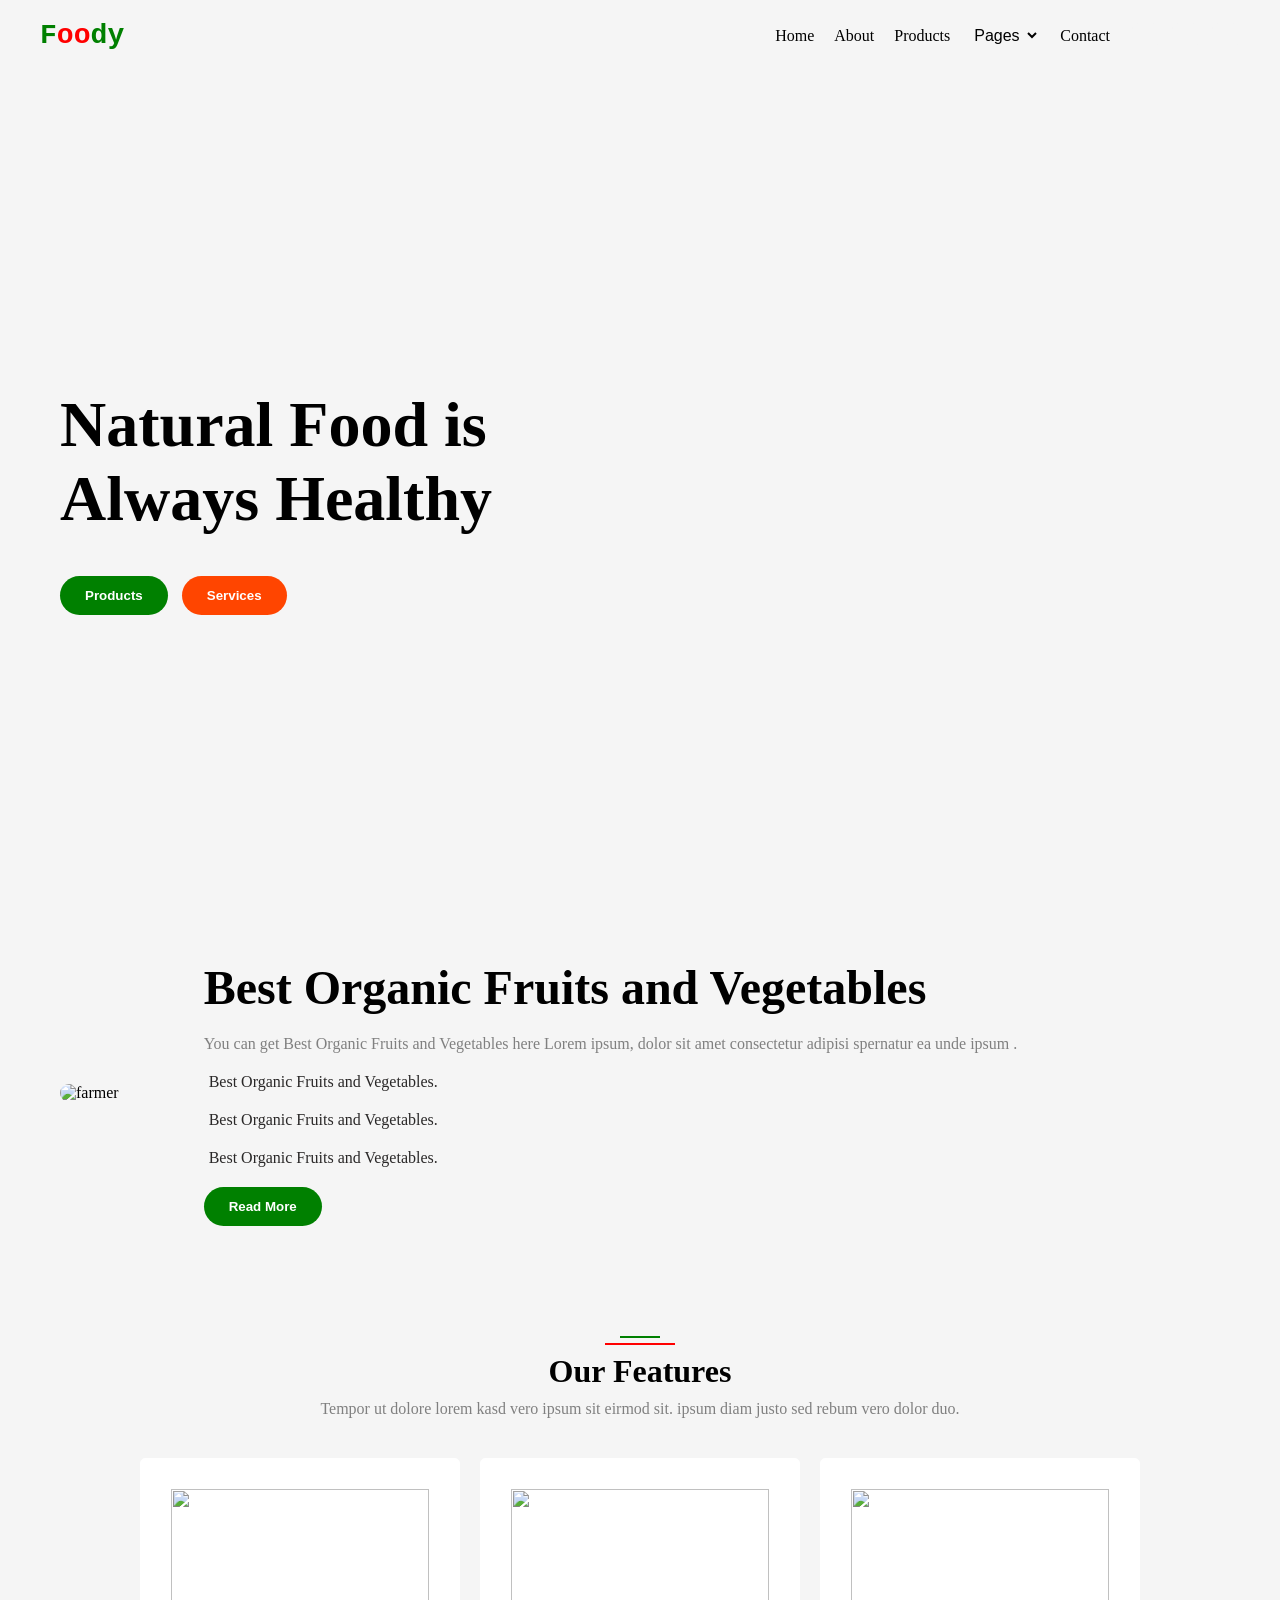
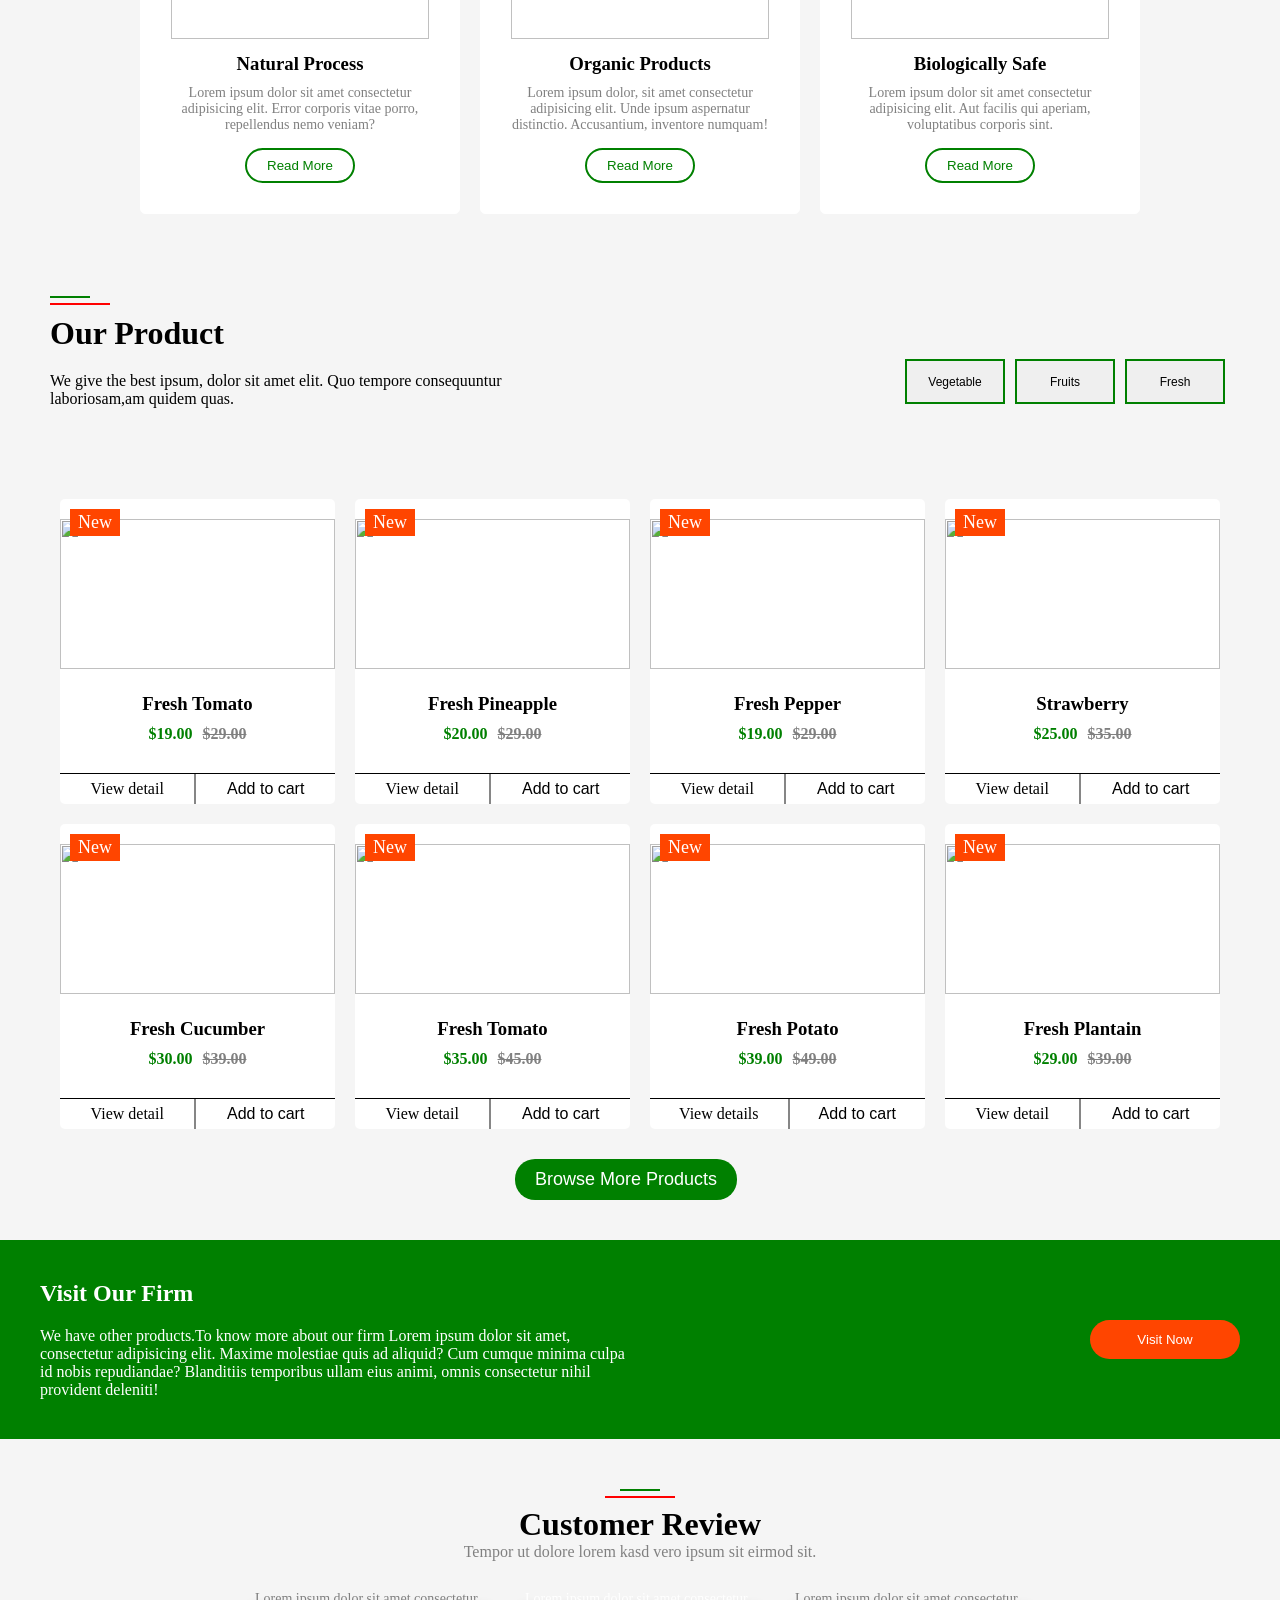
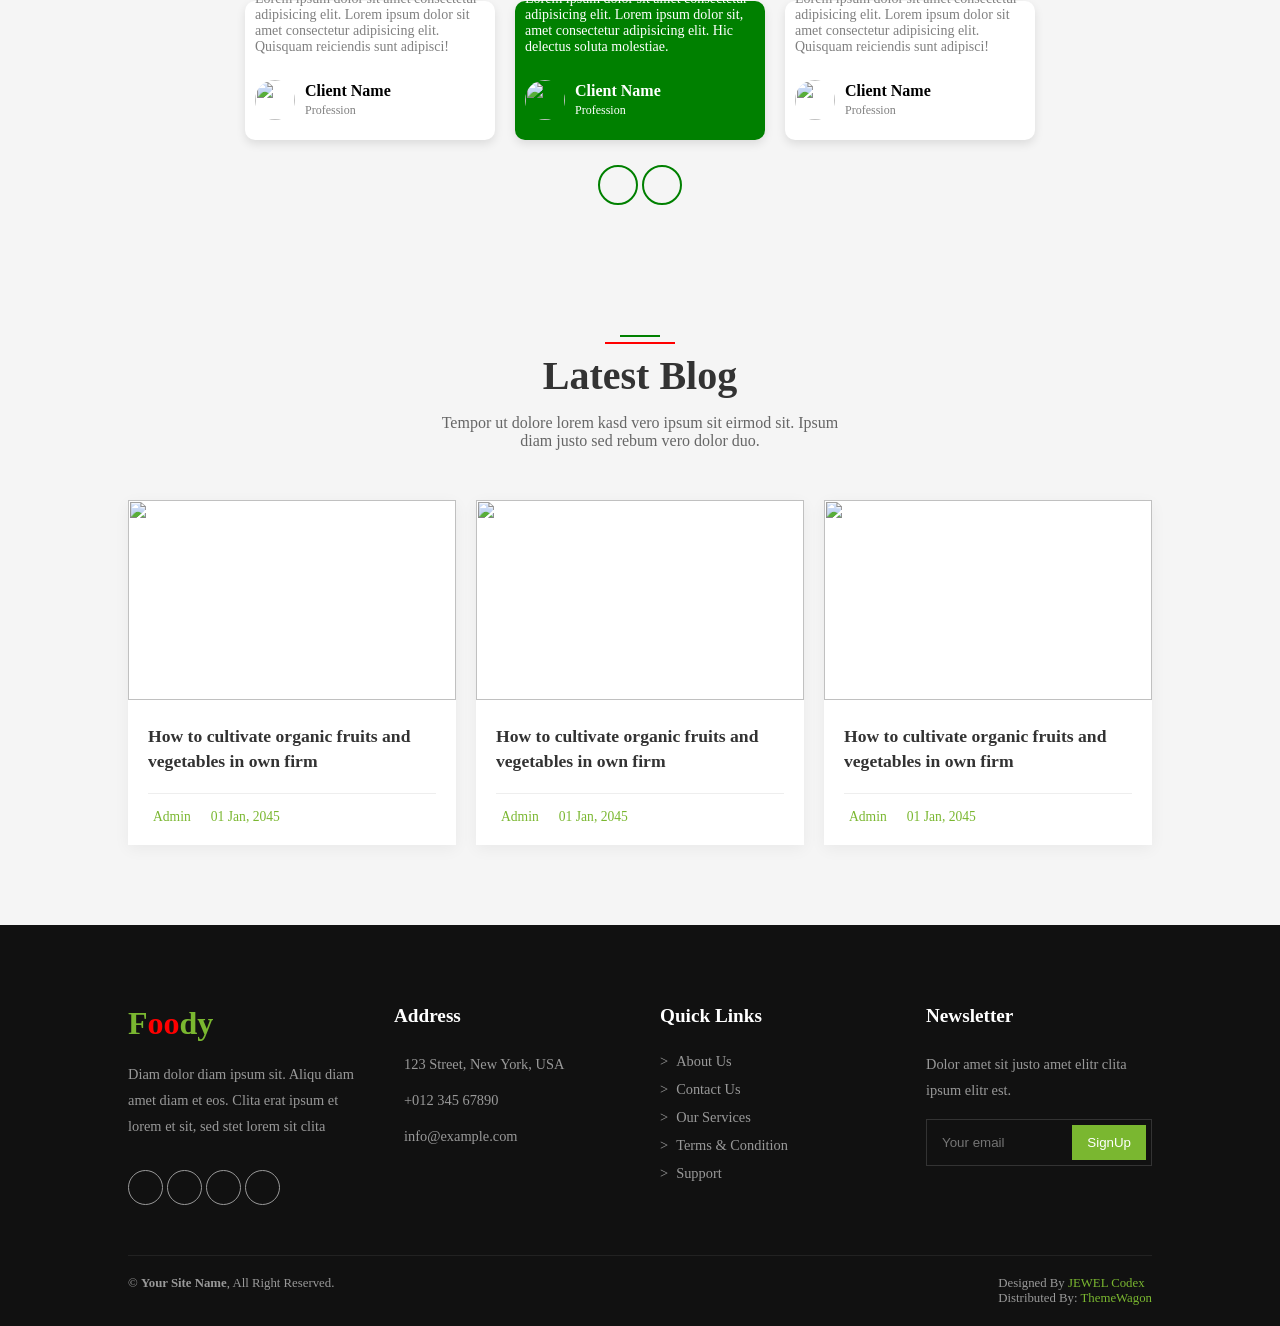
==== commit 9fd58731: "first commit" ====
--- a/index.html
+++ b/index.html
@@ -4,105 +4,129 @@
     <meta charset="UTF-8">
     <meta name="viewport" content="width=device-width, initial-scale=1.0">
     <title>Foody</title>
+
     <!-- css linking  -->
      <link rel="stylesheet" href="style.css">
+
      <!-- google font  -->
       <link rel="preconnect" href="https://fonts.googleapis.com">
 <link rel="preconnect" href="https://fonts.gstatic.com" crossorigin>
 <link href="https://fonts.googleapis.com/css2?family=Lora:ital,wght@0,400..700;1,400..700&family=Poppins:ital,wght@0,100;0,200;0,300;0,400;0,500;0,600;0,700;0,800;0,900;1,100;1,200;1,300;1,400;1,500;1,600;1,700;1,800;1,900&family=Roboto:ital,wght@0,100..900;1,100..900&display=swap" rel="stylesheet">
+
     <!-- Font Awesome -->
     <link rel="stylesheet" href="https://cdnjs.cloudflare.com/ajax/libs/font-awesome/7.0.1/css/all.min.css" integrity="sha512-2SwdPD6INVrV/lHTZbO2nodKhrnDdJK9/kg2XD1r9uGqPo1cUbujc+IYdlYdEErWNu69gVcYgdxlmVmzTWnetw==" crossorigin="anonymous" referrerpolicy="no-referrer" />
 </head>
 <body>
+
+
     <!-- Header section  -->
+
     <header class="head">
+
         <!-- navbar  -->
+
         <nav class="navbar">
             <div class="logo">
-                <a href="index.html" style="text-decoration:none;"><h3>F<span>oo</span>dy</h3></a>
+                <h3>F<span>oo</span>dy</h3>
             </div>
             <div class="nav-link" id="navMenu">
                 <ul>
-                    <li><a href="index.html" class="active">Home</a></li>
-                    <li><a href="about.html">About</a></li>
-                    <li><a href="products.html">Products</a></li>
-                    <li class="dropdown">
-                        <a href="javascript:void(0)" class="dropbtn">Pages <i class="fa-solid fa-caret-down"></i></a>
-                        <div class="dropdown-content">
-                            <a href="blog.html">Blog</a>
-                            <a href="our-farm.html">Our Farm</a>
-                        </div>
-                    </li>
-                    <li><a href="contact.html">Contact</a></li>
+                    <li><a href="#">Home</a></li>
+                    <li><a href="#">About</a></li>
+                    <li><a href="#">Products</a></li>
+                    <li><a href="#"><select name="pages" id="pages">
+                        <option value="pages">Pages</option>
+                        <option value="blog">Blog</option>
+                        <option value="our-firm">Our Firm</option>
+                    </select></a></li>
+                    <li><a href="#">Contact</a></li>
                     <div class="icon">
-                        <a href="#" style="color:black;"><i class="fa-solid fa-magnifying-glass"></i></a>
-                        <a href="profile.html" style="color:black;"><i class="fa-solid fa-user"></i></a>
-                        <a href="cart.html" style="color:black;"><i class="fa-solid fa-bag-shopping"></i></a>
+                        <i class="fa-solid fa-magnifying-glass"></i>
+                        <i class="fa-solid fa-user"></i>
+                        <i class="fa-solid fa-bag-shopping"></i>
                     </div>
                 </ul>
             </div>
+           
                 <div class="bar-togle" id="navToggle">
                 <i class="fa-solid fa-bars"></i>
                 </div>
         </nav>
+        
         <!-- Hero Section  -->
+
          <div class="hero-section">
             <div class="hero">
                 <h1>Natural Food is Always Healthy</h1>
                 <div class="hero-btn">
-                    <button class="green-btn" onclick="location.href='products.html'">Products</button>
-                    <button class="orange-btn" onclick="location.href='contact.html'">Services</button>
-                </div>
-            </div>
+                    <button class="green-btn">Products</button>
+                    <button class="orange-btn">Services</button>
+                </div>
+            </div>
+
          </div>
+        
     </header>
+
     <!-- main section  -->
+
     <div class="main-section">
         <div class="main-img">
             <img src="images/man.jpeg" alt="farmer">
         </div>
+
         <div class="main">
             <h2>Best Organic Fruits and Vegetables</h2>
             <p>
-                Experience the finest selection of organic fruits and vegetables cultivated with care to promote sustainable farming and family health.   
+                You can get Best Organic Fruits and Vegetables here Lorem ipsum, dolor sit amet consectetur adipisi spernatur ea unde ipsum .   
             </p>
+
             <ul>
                 <li><i class="fa-solid fa-check"></i>Best Organic Fruits and Vegetables.</li>
                 <li><i class="fa-solid fa-check"></i>Best Organic Fruits and Vegetables.</li>
                 <li><i class="fa-solid fa-check"></i>Best Organic Fruits and Vegetables.</li>
             </ul>
-            <button class="main-btn" onclick="location.href='about.html'">Read More</button>
-        </div>
-    </div>
+
+            <button class="main-btn">Read More</button>
+        </div>
+
+    </div>
+
     <!-- FEATURES -->
     <div class="features">
          <div class="green-line"></div>
          <div class="red-line"></div>
         <h2>Our Features</h2>
         <p class="subtitle">
-            We prioritize sustainable agriculture, ensuring that our produce respects the environment and nourishes your body naturally.
+            Tempor ut dolore lorem kasd vero ipsum sit eirmod sit. ipsum diam justo sed rebum vero dolor duo.
         </p>
+
         <div class="feature-container">
+
             <div class="card">
                 <div class="icon"><img src="./images/1.png" alt=""></div>
                 <h3>Natural Process</h3>
-                <p>We rely strictly on eco-friendly, chemical-free methods to maintain the soil's vitality and yield nutrient-dense crops.</p>
-                <button onclick="location.href='about.html'">Read More</button>
-            </div>
+                <p>Lorem ipsum dolor sit amet consectetur adipisicing elit. Error corporis vitae porro, repellendus nemo veniam?</p>
+                <button>Read More</button>
+            </div>
+
             <div class="card">
                 <div class="icon"><img src="./images/2.png" alt=""></div>
                 <h3>Organic Products</h3>
-                <p>All of our goods are 100% certified organic, harvested freshly and delivered straight from the farm to your doorstep.</p>
-                <button onclick="location.href='about.html'">Read More</button>
-            </div>
+                <p>Lorem ipsum dolor, sit amet consectetur adipisicing elit. Unde ipsum aspernatur distinctio. Accusantium, inventore numquam!</p>
+                <button>Read More</button>
+            </div>
+
             <div class="card">
                 <div class="icon"><img src="./images/3.png" alt=""></div>
                 <h3>Biologically Safe</h3>
-                <p>We enforce strict biological safety standards, protecting the local ecosystem while guaranteeing your family's wellbeing.</p>
-                <button onclick="location.href='about.html'">Read More</button>
-            </div>
-        </div>
-    </div>
+                <p>Lorem ipsum dolor sit amet consectetur adipisicing elit. Aut facilis qui aperiam, voluptatibus corporis sint.</p>
+                <button>Read More</button>
+            </div>
+
+        </div>
+    </div>
+
     <!-- Our Product  -->
     <div class="products">
         <div class="our-product">
@@ -111,10 +135,10 @@
                 <div class="line-one"></div>
                 <h2>Our Product</h2>
                 <p>
-                    Browse our premium selection of daily fresh picks. We ensure the highest standard of quality for a healthier lifestyle.
+                    We give the best ipsum, dolor sit amet elit. Quo tempore consequuntur laboriosam,am quidem quas.
                 </p>
            </div>
-            <div class="filters">
+            <div class="fliters">
                 <button class="active">Vegetable</button>
                 <button>Fruits</button>
                 <button>Fresh</button>
@@ -137,6 +161,7 @@
                     <button><i class="fa-solid fa-bag-shopping"></i>Add to cart</button>
                 </div>
             </div>
+
             <div class="card">
                 <span class="badge"> New</span>
                 <img src="images/pineapple.jpg" alt="">
@@ -152,6 +177,7 @@
                     <button><i class="fa-solid fa-bag-shopping"></i>Add to cart</button>
                 </div>
             </div>
+
             <div class="card">
                 <span class="badge">New</span>
                 <img src="images/pepper.png" alt="">
@@ -167,6 +193,8 @@
                     <button><i class="fa-solid fa-bag-shopping"></i>Add to cart</button>
                 </div>
             </div>
+
+
             <div class="card">
                 <span class="badge">New</span>
                 <img src="images/Strawberries.png" alt="">
@@ -176,12 +204,14 @@
                         $25.00 <span>$35.00</span>
                     </p>
                 </div>
-                <div class="actions">
-                    <a href=""><i class="fa-solid fa-eye"></i>View detail</a>
-                    <div class="line"></div>
-                    <button><i class="fa-solid fa-bag-shopping"></i>Add to cart</button>
-                </div>
-            </div>
+               
+                <div class="actions">
+                    <a href=""><i class="fa-solid fa-eye"></i>View detail</a>
+                    <div class="line"></div>
+                    <button><i class="fa-solid fa-bag-shopping"></i>Add to cart</button>
+                </div>
+            </div>
+
             <div class="card">
                 <span class="badge">New</span>
                 <img src="images/fresh-cucumber.jpg" alt="">
@@ -191,12 +221,15 @@
                         $30.00 <span>$39.00</span>
                     </p>
                 </div>
-                <div class="actions">
-                    <a href=""><i class="fa-solid fa-eye"></i>View detail</a>
-                    <div class="line"></div>
-                    <button><i class="fa-solid fa-bag-shopping"></i>Add to cart</button>
-                </div>
-            </div>
+                
+               
+                <div class="actions">
+                    <a href=""><i class="fa-solid fa-eye"></i>View detail</a>
+                    <div class="line"></div>
+                    <button><i class="fa-solid fa-bag-shopping"></i>Add to cart</button>
+                </div>
+            </div>
+
             <div class="card">
                 <span class="badge">New</span>
                 <img src="images/tomatoes-removebg-preview.png" alt="">
@@ -206,12 +239,14 @@
                         $35.00 <span>$45.00</span>
                     </p>
                 </div>
-                <div class="actions">
-                    <a href=""><i class="fa-solid fa-eye"></i>View detail</a>
-                    <div class="line"></div>
-                    <button><i class="fa-solid fa-bag-shopping"></i>Add to cart</button>
-                </div>
-            </div>
+                
+                <div class="actions">
+                    <a href=""><i class="fa-solid fa-eye"></i>View detail</a>
+                    <div class="line"></div>
+                    <button><i class="fa-solid fa-bag-shopping"></i>Add to cart</button>
+                </div>
+            </div>
+
             <div class="card">
                 <span class="badge">New</span>
                 <img src="images/download-removebg-preview.png" alt="">
@@ -227,6 +262,7 @@
                     <button><i class="fa-solid fa-bag-shopping"></i>Add to cart</button>
                 </div>
             </div>
+
             <div class="card">
                 <span class="badge">New</span>
                 <img src="images/plabtain.webp" alt="">
@@ -243,34 +279,40 @@
                 </div>
             </div>
          </div>
+
          <div class="button">
-            <button onclick="location.href='products.html'">Browse More Products</button>
+            <button>Browse More Products</button>
          </div>
     </div>
+
     <div class="visit-our-farm">
         <div class="visit">
-            <h2>Visit Our Farm</h2>
+            <h2>Visit Our Firm</h2>
             <p>
-                We offer a diverse selection of seasonal vegetables and fruits. Visit our farm to witness our eco-friendly harvesting methods and discover the true taste of biological, pesticide-free agriculture!
+                We have other products.To know more about our firm Lorem ipsum dolor sit amet, consectetur adipisicing elit. Maxime molestiae quis ad aliquid? Cum cumque minima culpa id nobis repudiandae? Blanditiis temporibus ullam eius animi, omnis consectetur nihil provident deleniti!
             </p>
         </div>
         <div class="visit-button">
-            <button type="button" onclick="location.href='about.html'">Visit Now</button>
-        </div>
-    </div>
+            <button type="button">Visit Now</button>
+        </div>
+    </div>
+
     <!--Customer Review -->
     <div class="reviews">
             <div class="green-line"></div>
             <div class="red-line"></div>
         <h2>Customer Review</h2>
         <p class="subtitle">
-            Hear from our community of organic lovers and healthy eaters who value the freshness of our daily harvest.
+            Tempor ut dolore lorem kasd vero ipsum sit eirmod sit.
         </p>
+
             <div class="review-container">
+
                 <!-- Card 1 -->
                 <div class="review-card">
                     <div class="quote"><i class="fa-solid fa-quote-left"></i></div>
-                    <p>"The freshness of their produce is unmatched. Knowing that my family is eating pesticide-free, biological food makes all the difference."</p>
+                    <p>Lorem ipsum dolor sit amet consectetur adipisicing elit. Lorem ipsum dolor sit amet consectetur adipisicing elit. Quisquam reiciendis sunt adipisci!</p>
+
                     <div class="client">
                         <img src="images/Francis.jpeg" alt="">
                         <div>
@@ -279,10 +321,12 @@
                         </div>
                     </div>
                 </div>
+
                 <!-- Card 2 (Active one) -->
                 <div class="review-card active">
                     <div class="quote"><span><i class="fa-solid fa-quote-left"></i></span></i></div>
-                    <p>"Since I started buying from Foody, I've noticed a massive improvement in flavor and quality. I love supporting their sustainable mission."</p>
+                    <p>Lorem ipsum dolor sit amet consectetur adipisicing elit. Lorem ipsum dolor sit, amet consectetur adipisicing elit. Hic delectus soluta molestiae.</p>
+
                     <div class="client">
                         <img src="images/ilekys.jpeg" alt="">
                         <div>
@@ -291,10 +335,12 @@
                         </div>
                     </div>
                 </div>
+
                 <!-- Card 3 -->
                 <div class="review-card">
                     <div class="quote"><i class="fa-solid fa-quote-left"></i></div>
-                    <p>"The freshness of their produce is unmatched. Knowing that my family is eating pesticide-free, biological food makes all the difference."</p>
+                    <p>Lorem ipsum dolor sit amet consectetur adipisicing elit. Lorem ipsum dolor sit amet consectetur adipisicing elit. Quisquam reiciendis sunt adipisci!</p>
+
                     <div class="client">
                         <img src="images/Timi.jpeg" alt="">
                         <div>
@@ -303,26 +349,31 @@
                         </div>
                     </div>
                 </div>
-            </div>
+
+            </div>
+
             <!-- Buttons -->
             <div class="customer-button">
                 <button><i class="fa-solid fa-less-than"></i></button>
                 <button><i class="fa-solid fa-greater-than"></i></button>
             </div>
     </div>
+
+
    <!-- Latest Blog  -->
     <div class="blog-section">
                 <div class="header-container">
                     <div class="green-line"></div>
                     <div class="red-line"></div>
                     <h1>Latest Blog</h1>
-                    <p>Experience the vibrant flavors and nutritional benefits of produce grown without harmful synthetics.<br>Our natural process ensures premium quality every time.</p>
-                </div>
+                    <p>Tempor ut dolore lorem kasd vero ipsum sit eirmod sit. Ipsum<br>diam justo sed rebum vero dolor duo.</p>
+                </div>
+
             <div class="blog-grid">
                     <div class="blog-card">
                         <img src="images/blog-1.jpg" alt="">
                         <div class="card-content">
-                            <h3>How to cultivate organic fruits and vegetables in own farm</h3>
+                            <h3>How to cultivate organic fruits and vegetables in own firm</h3>
                             <div class="meta">
                                 <span><i class="fas fa-user"></i> Admin</span>
                                 <span><i class="fas fa-calendar-alt"></i> 01 Jan, 2045</span>
@@ -332,7 +383,7 @@
                     <div class="blog-card">
                         <img src="images/blog-2.jpg" alt="">
                         <div class="card-content">
-                            <h3>How to cultivate organic fruits and vegetables in own farm</h3>
+                            <h3>How to cultivate organic fruits and vegetables in own firm</h3>
                             <div class="meta">
                                 <span><i class="fas fa-user"></i> Admin</span>
                                 <span><i class="fas fa-calendar-alt"></i> 01 Jan, 2045</span>
@@ -342,7 +393,7 @@
                     <div class="blog-card">
                         <img src="images/blog-3.jpg" alt="">
                         <div class="card-content">
-                            <h3>How to cultivate organic fruits and vegetables in own farm</h3>
+                            <h3>How to cultivate organic fruits and vegetables in own firm</h3>
                             <div class="meta">
                                 <span><i class="fas fa-user"></i> Admin</span>
                                 <span><i class="fas fa-calendar-alt"></i> 01 Jan, 2045</span>
@@ -351,12 +402,14 @@
                     </div>
             </div>
         </div>
+
         <!-- Footer Section  -->
     <footer class="main-footer">
             <div class="footer-container">
                 <div class="footer-col brand">
                     <h2 class="footer-logo">F<span>oo</span>dy</h2>
-                    <p>Committed to providing communities with the freshest, most sustainable, and high-quality organic goods from farm to table.</p>
+                    <p>Diam dolor diam ipsum sit. Aliqu diam amet diam et eos. Clita erat ipsum et lorem et sit, sed stet
+                        lorem sit clita</p>
                     <div class="social-icons">
                         <a href="#"><i class="fab fa-twitter"></i></a>
                         <a href="#"><i class="fab fa-facebook-f"></i></a>
@@ -364,12 +417,14 @@
                         <a href="#"><i class="fab fa-linkedin-in"></i></a>
                     </div>
                 </div>
+
                 <div class="footer-col">
                     <h3>Address</h3>
                     <p><i class="fas fa-map-marker-alt"></i> 123 Street, New York, USA</p>
                     <p><i class="fas fa-phone-alt"></i> +012 345 67890</p>
                     <p><i class="fas fa-envelope"></i> info@example.com</p>
                 </div>
+
                 <div class="footer-col">
                     <h3>Quick Links</h3>
                     <ul>
@@ -380,24 +435,29 @@
                         <li><a href="#">Support</a></li>
                     </ul>
                 </div>
+
                 <div class="footer-col">
                     <h3>Newsletter</h3>
-                    <p>Subscribe to receive organic farming updates, healthy recipes, and seasonal offers directly to your inbox!</p>
+                    <p>Dolor amet sit justo amet elitr clita ipsum elitr est.</p>
                     <div class="newsletter-box">
                         <input name="email" type="email" placeholder="Your email">
                         <button>SignUp</button>
                     </div>
                 </div>
             </div>
+
             <div class="footer-bottom">
                 <p>&copy; <strong>Your Site Name</strong>, All Right Reserved.</p>
-                <p>Designed By <span>HTML Codex</span><br>Distributed By: <span>ThemeWagon</span></p>
+                <p>Designed By <span>JEWEL Codex</span><br>Distributed By: <span>ThemeWagon</span></p>
             </div>
     </footer>
+
     <div class="top">
         <a href="#" class="back-to-top"><i class="fa-solid fa-arrow-up"></i></a>
     </div>
+
     <script>
+        
     </script>
    <script src="./script.js"></script>
 </body>
--- a/style.css
+++ b/style.css
@@ -11,12 +11,14 @@
 }
 /* HEADER  */
 
-header.head {
-    background-image: url("images/main basket.jpg");
+header{
+    /* background-color: rgba(128, 128, 128, 0.2); */
+    background-image: url(images/main\ basket.jpg);
     background-size: cover;
     background-repeat: no-repeat;
     height: 100vh;
     width: 100%;
+    /* padding-bottom: 0px; */
 }
 .navbar{
     display: flex;
@@ -43,38 +45,12 @@
     text-decoration: none;
     color: black;
 }
-/* Dropdown styling */
-.navbar .nav-link ul li.dropdown {
-    position: relative;
-    display: inline-block;
-}
-.navbar .nav-link ul li.dropdown .dropdown-content {
-    display: none;
-    position: absolute;
-    background-color: white;
-    min-width: 150px;
-    box-shadow: 0px 8px 16px 0px rgba(0,0,0,0.1);
-    z-index: 1;
-    border-radius: 8px;
-    overflow: hidden;
-    top: 100%;
-    transform: translateY(10px);
-    transition: all 0.3s ease;
-}
-.navbar .nav-link ul li.dropdown:hover .dropdown-content {
-    display: block;
-    transform: translateY(0);
-}
-.navbar .nav-link ul li.dropdown .dropdown-content a {
-    color: black;
-    padding: 12px 20px;
-    text-decoration: none;
-    display: block;
-    transition: background 0.3s, color 0.3s;
-}
-.navbar .nav-link ul li.dropdown .dropdown-content a:hover {
-    background-color: #f9f9f9;
-    color: green;
+select{
+    width: 70px;
+    border:none;
+    outline: none;
+    background: transparent;
+    font-size: 1em;
 }
 .navbar .icon i{
     background: whitesmoke;
@@ -285,12 +261,12 @@
     width: 80%;
 }
 
-.filters{
+.fliters{
     margin-top: 60px;
     display: flex;
     align-items: center;
 }
-.filters button{
+.fliters button{
     display: block;
     width: 100px;
     padding:0px 12px;
@@ -300,13 +276,15 @@
     border: 2px solid green;
     cursor: pointer;
 }
-.filters button:hover, .filters button.active{
+.fliters button:hover{
     color: white;
     background-color: green;
     /* padding: 6px 12px; */
     margin: 5px;
     border: 2px solid green;
     transition: 0.4s ease;
+
+
 }
 
 
@@ -779,19 +757,9 @@
         /* flex-wrap: wrap; */
         padding: 10px 8px;
     }
-    .button{
-        margin-top: 20px;
-    }
-    .main-section{
-        flex-direction: column;
-    }
-}
-@media(max-width: 768px){
-    header.head {
+    header{
         background-position: center;
-    }
-    .nav-link{
-        display: none;
+        /* background-size: contain; */
     }
     .hero-section .hero {
         width: 100%;
@@ -802,8 +770,40 @@
     .hero-section .hero h1{
         font-size: 2.5rem
     }
+    .button{
+        margin-top: 20px;
+    }
+    .main-section{
+        flex-direction: column;
+    }
+    .social-icons{
+        width: 100%;
+    }
+}
+@media(max-width: 768px){
+    header{
+        background-position: center;
+        width: 100%;
+    }
+    .nav-link{
+        display: none;
+    }
+    .hero-section .hero {
+        width: 100%;
+        font-size: 24px;
+        height: auto;
+        /* color: red; */
+    }
+    .hero-section .hero h1{
+        font-size: 2.5rem
+    }
     .main-section .main{
         margin-left: 0px;
+    }
+    .main h2 {
+        width: 100%;
+        font-size: 30px;
+        margin-bottom: 20px;
     }
 
         
@@ -831,7 +831,7 @@
         width: 100%;
         margin-bottom: -30px;
     }
-    .filters{
+    .fliters{
         align-items: flex-start;
         margin-right: auto;
     }
@@ -873,6 +873,16 @@
     }
 }
 @media(max-width: 575px){
+    .main{
+        width: 100%;
+        padding: 0px 0px;
+    }
+    .main h2 {
+        width: 100%;
+        padding: 0px 0px;
+        font-size: 26px;
+        margin-bottom: 20px;
+    }
     .grid{
         display: flex;
         flex-direction: column;
@@ -887,11 +897,12 @@
         /* color: red; */
     }
 }
-@media(max-width: 325px){
+ 
+@media(max-width: 375px){
     body{
         width: 100%;
     }
-    header.head{
+    header{
         width: 100%;
     }
      .hero-section .hero {
@@ -899,6 +910,26 @@
         font-size: 14px;
         height: auto;
         /* color: red; */
+    }
+    .main-section{
+        padding: 30px 20px;
+        margin: 0px auto;
+    }
+    .main h2 {
+        width: 100%;
+        padding: 0px 0px;
+        font-size: 16px;
+        line-height: 1.5;
+        margin-bottom: 20px;
+    }
+    .main-img img{
+        width: 300px;
+    }
+    .main p {
+        width: 100%;
+        padding: 0px 0px;
+        font-size: 12px;
+        margin-bottom: 20px;
     }
     .grid{
         display: flex;
@@ -917,84 +948,11 @@
         padding: 0px;
     }
 }
-
-
-/* === INNER PAGES SHARED STYLES === */
-.page-header {
-    background-image: url('images/main basket.jpg');
-    background-size: cover;
-    background-position: center;
-    height: 40vh;
-    display: flex;
-    align-items: center;
-    justify-content: center;
-    color: white;
-    text-align: center;
-}
-.page-header h1 {
-    font-size: 3rem;
-    margin-bottom: 10px;
-    color: green;
-}
-.page-header span {
-    color: red;
-}
-
-/* Contact Page */
-.contact-container { display: flex; flex-wrap: wrap; padding: 80px 10%; gap: 40px; }
-.contact-info { flex: 1; min-width: 300px; }
-.contact-info h3 { font-size: 24px; margin-bottom: 20px; }
-.contact-info p { margin-bottom: 15px; color: gray; }
-.contact-info i { color: green; margin-right: 10px; }
-.contact-form { flex: 2; min-width: 300px; background: white; padding: 40px; border-radius: 12px; box-shadow: 0 4px 15px rgba(0,0,0,0.05); }
-.input-group { margin-bottom: 20px; }
-.input-group input, .input-group textarea { width: 100%; padding: 15px; border: 1px solid #ccc; border-radius: 8px; font-family: inherit; }
-.contact-btn { background: green; color: white; padding: 15px 30px; border: none; border-radius: 25px; font-weight: bold; cursor: pointer; transition: all 0.3s ease; width: 100%; font-size: 16px; }
-.contact-btn:hover { background: darkgreen; transform: translateY(-2px); box-shadow: 0 5px 15px rgba(0,0,0,0.1); }
-
-/* Cart Page */
-.cart-container { max-width: 1000px; margin: 80px auto; padding: 40px; background: white; border-radius: 12px; box-shadow: 0 4px 15px rgba(0,0,0,0.05); }
-.cart-table { width: 100%; border-collapse: collapse; margin-bottom: 30px; }
-.cart-table th, .cart-table td { text-align: left; padding: 15px; border-bottom: 1px solid #eee; }
-.cart-table th { background: #f9f9f9; }
-.cart-table img { width: 60px; height: 60px; object-fit: cover; border-radius: 8px; vertical-align: middle; margin-right: 15px; }
-.cart-qty { width: 60px; padding: 5px; border: 1px solid #ddd; border-radius: 4px; }
-.cart-total { text-align: right; font-size: 1.5rem; font-weight: bold; color: green; margin-bottom: 30px; }
-.checkout-btn { background: orangered; color: white; padding: 15px 40px; border: none; border-radius: 30px; font-weight: bold; cursor: pointer; transition: all 0.3s ease; float: right; font-size: 1.1rem; }
-.checkout-btn:hover { background: #cc3a00; transform: translateY(-2px); box-shadow: 0 5px 15px rgba(0,0,0,0.1); }
-
-/* Profile Page */
-.profile-container { display: flex; flex-wrap: wrap; max-width: 1000px; margin: 80px auto; gap: 40px; }
-.profile-sidebar { flex: 1; min-width: 250px; background: white; padding: 40px 20px; border-radius: 12px; box-shadow: 0 4px 15px rgba(0,0,0,0.05); text-align: center; }
-.profile-avatar { width: 120px; height: 120px; border-radius: 50%; background: #eee; margin: 0 auto 20px; display: flex; align-items: center; justify-content: center; font-size: 50px; color: green; }
-.profile-sidebar h3 { margin-bottom: 5px; }
-.profile-nav ul { list-style: none; margin-top: 30px; padding: 0; text-align: left; }
-.profile-nav ul li { padding: 15px 0; border-bottom: 1px solid #eee; }
-.profile-nav ul li a { text-decoration: none; color: #555; display: flex; align-items: center; transition: color 0.3s ease; }
-.profile-nav ul li a i { margin-right: 15px; width: 20px; text-align: center; }
-.profile-nav ul li a:hover, .profile-nav ul li.active a { color: green; font-weight: bold; }
-.profile-content { flex: 2; min-width: 300px; background: white; padding: 40px; border-radius: 12px; box-shadow: 0 4px 15px rgba(0,0,0,0.05); }
-.form-group { margin-bottom: 20px; text-align: left; }
-.form-group label { display: block; margin-bottom: 8px; color: #333; font-weight: 500; }
-.form-group input { width: 100%; padding: 12px 15px; border: 1px solid #ccc; border-radius: 8px; font-size: 1rem; }
-.save-btn { background: green; color: white; padding: 12px 30px; border: none; border-radius: 25px; font-weight: bold; cursor: pointer; transition: all 0.3s; margin-top: 20px; font-size: 1rem; }
-.save-btn:hover { background: darkgreen; transform: translateY(-2px); }
-
-/* Blog Page */
-.blog-container { max-width: 1200px; margin: 80px auto; padding: 0 20px; }
-.blog-grid-page { display: grid; grid-template-columns: repeat(auto-fit, minmax(300px, 1fr)); gap: 40px; }
-
-/* Our Farm Page */
-.farm-section { display: flex; align-items: center; padding: 80px 10%; gap: 40px; }
-.farm-img img { width: 100%; max-width: 500px; border-radius: 12px; box-shadow: 0 10px 25px rgba(0,0,0,0.1); }
-.farm-text { flex: 1; }
-.farm-text h2 { font-size: 2.5rem; margin-bottom: 20px; }
-.farm-text p { color: gray; line-height: 1.8; margin-bottom: 20px; }
-.farm-features { display: grid; grid-template-columns: 1fr 1fr; gap: 20px; margin-top: 30px; }
-.feature-item i { color: green; font-size: 24px; margin-bottom: 15px; }
-
-/* Base Utility Overrides */
-.navbar .logo a { text-decoration: none; }
-.icon a { color: black; }
-.icon a.active i { color: green; }
-    +@media(max-width: 395px){
+    
+    .main p {
+        width: 100%;
+        padding: 0px 0px;
+        font-size: 12px;
+    }
+}  
